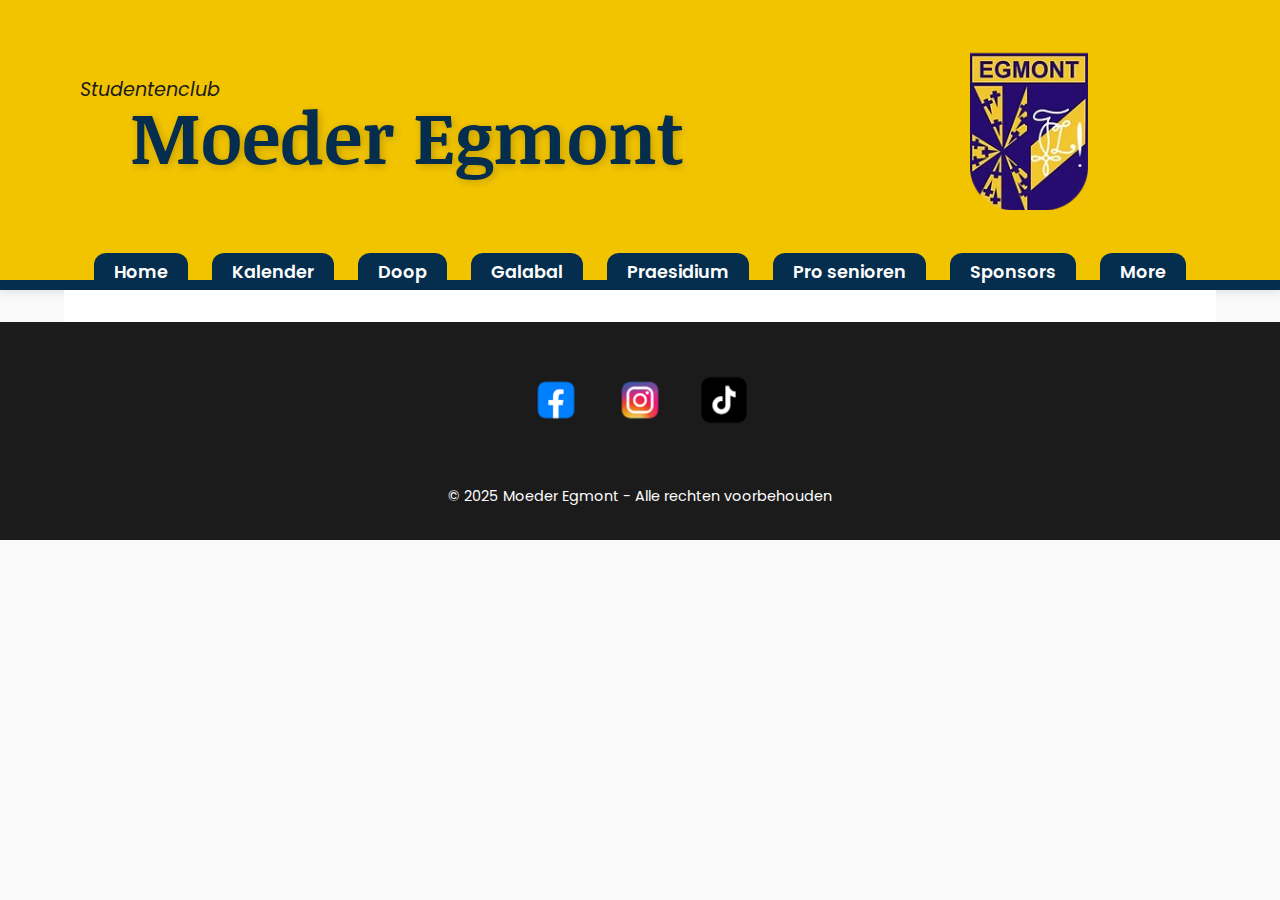
==== Clublied.html @ 8bd22968 "lil update" ====
<!DOCTYPE html>
<html lang="nl">
<head>
  <meta charset="UTF-8" />
  <meta name="viewport" content="width=device-width, initial-scale=1.0" />
  <title>Moeder Egmont - Kalender</title>
  <link rel="preconnect" href="https://fonts.googleapis.com">
  <link rel="preconnect" href="https://fonts.gstatic.com" crossorigin>
  <link href="https://fonts.googleapis.com/css2?family=Poppins:wght@400;600;700&display=swap" rel="stylesheet">
  <link rel="stylesheet" href="styles.css" />
  <link href="https://fonts.googleapis.com/css2?family=Noticia+Text&display=swap" rel="stylesheet">

</head>
<body>
    <header>
        <div class="container-nav">
          <div>
            <h1 class="studentenclub" class="studentenclub">Studentenclub</h1>
            <h1 class="moeder-egmont" class="Egmont">Moeder Egmont</h1>
          </div>
          <img src="./fotos/logo.avif" alt="Moeder Egmont logo" class="logo" />
        </div>
        <nav>
          <button id="menu-toggle">☰</button>
          <ul id="nav-list">
            <li><a href="index.html">Home</a></li>
            <li><a href="kalender.html">Kalender</a></li>
            <li><a href="doop.html">Doop</a></li>
            <li><a href="galabal.html">Galabal</a></li>
            <li><a href="praesidium.html">Praesidium</a></li>
            <li><a href="senioren.html">Pro senioren</a></li>
            <li><a href="sponsors.html">Sponsors</a></li>
            <li class="dropdown">
              <a href="#">More</a>
              <ul class="dropdown-menu">
                <li><a href="fotos.html">Foto's</a></li>
                <li><a href="Clublied.html">Clublied</a></li>
                <li><a href="Geschiedenis.html">Geschiedenis</a></li>
                <li><a href="Statuten.html">Statuten</a></li>
                <li><a href="confessions.html">Confessions</a></li>
                <li><a href="contact.html">Contact</a></li>
              </ul>
            </li>
          </ul>
        </nav>
      </header>

      <main class="container">

    </main>

    <footer>
        <section class="socials">
            <a href="https://www.facebook.com/moederegmont/?fref=ts" target="_blank" aria-label="Facebook"><img src="./fotos/facebook.webp" alt="Facebook" /></a>
            <a href="#" aria-label="Instagram" target="_blank"><img src="./fotos/instagram.webp" alt="Instagram" /></a>
            <a href="#" aria-label="TikTok" target="_blank"><img src="./fotos/tiktok.webp" alt="TikTok" /></a>
          </section>
        <div class="container">
          <p>&copy; 2025 Moeder Egmont - Alle rechten voorbehouden</p>
        </div>
      </footer>

  <script src="script.js"></script>
</body>
</html>
---- styles.css ----
/* Algemene instellingen */
* {
    box-sizing: border-box;
    margin: 0;
    padding: 0;
  }
  
  body {
    font-family: 'Poppins', sans-serif;
    line-height: 1.6;
    background-color: #f9f9f9;
    color: #222;
  }
  
  .container {
    width: 90%;
    max-width: 1200px;
    margin: 0 auto;
    padding: 1rem;
  }
  
  .container-nav {
    width: 90%;
    max-width: 1200px;
    margin: 0 auto;
    padding: 1rem;
  }
  
  /* Header styling */
  header {
    background-color: #f2c400;
    padding: 1.5rem 0; /* Ruimere padding voor meer ademruimte */
    top: 0;
    z-index: 1000;
    box-shadow: 0 2px 10px rgba(0, 0, 0, 0.1); /* Schaduw voor diepte */
    border-bottom: 10px solid rgb(4, 45, 78); /* Zwarte balk aan de onderkant */

  }
  
  header .container-nav {
    display: flex;
    align-items: center;
    justify-content: space-between;
    flex-wrap: wrap;
  }
  
  /* Logo styling */
  header .logo {
    height: 170px;
    order: 1; /* Logo rechts plaatsen */
    margin-left: 5%;
    margin-right: 10%;
  }
  
  /* Header tekst styling */
  header h1 {
    font-size: 2.5rem;
    font-weight: 700;
    color: #1b1b1b;
    text-align: left;
    flex-basis: 100%;
    margin: 0;
  }
  
  header .studentenclub {
    font-size: 1.2rem;
    font-weight: 400;
    font-style: italic;
    margin: 0;
    color: #1b1b1b;
  }
  
  header .moeder-egmont {
    font-family: 'Noticia Text', serif;
    font-size: 4.5rem; /* Iets kleinere fontgrootte voor evenwicht */
    font-weight: 700;
    margin: 0;
    padding-top: 0;
    margin-left: 50px;
    margin-top: -10px;
    color: rgb(4, 45, 78);
    text-shadow: 2px 2px 8px rgba(0, 0, 0, 0.2); /* Schaduw effect voor diepte */
    line-height: 1.1;
  }
  
  /* Navigatie styling */
  nav {
    width: 100%;
    margin-top: 2rem;
    margin-bottom: -30px;
  }
  
  #nav-list {
    list-style: none;
    display: flex;
    gap: 1.5rem;
    justify-content: center;
    font-size: 1.1rem; /* Grotere font voor de navigatie */
  }
  
  #menu-toggle {
    display: none;
  }
  
  #nav-list li a {
    text-decoration: none;
    color: white;
    font-weight: 600;
    transition: color 0.3s ease;
    background-color: rgb(4, 45, 78);
    padding-left: 20px;
    padding-right: 20px;
    padding-top: 7px;
    border-top-left-radius: 12px; /* Rounds the top left corner */
  border-top-right-radius: 12px; /* Rounds the top right corner */
    
  }
  
  #nav-list li a:hover {
    color: #f2c400;
    background-color: #0057a0;
    padding-left: 20px;
    padding-right: 20px;
    padding-top: 7px;
    padding-bottom: 5px;
    border-top-left-radius: 12px; /* Rounds the top left corner */
  border-top-right-radius: 12px; /* Rounds the top right corner */
  }

  /* Stijl voor het dropdown-menu */
.dropdown {
  position: relative;
}

.dropdown-menu {
  display: none;
  position: absolute;
  top: 100%;
  left: -10;
  box-shadow: 0 8px 16px rgba(0, 0, 0, 0.1);
  list-style: none;
  padding: 10px 0;
  margin-left: -50%;
}

.dropdown-menu li {
  padding: 8px;
  margin-left: 0;
}

.dropdown-menu li a {
  color: black;
  border-radius: 12px;
  padding: 5px;
}

.dropdown-menu li a:hover{
  border-radius: 12px;
  padding: 10px;
}

.dropdown:hover .dropdown-menu {
  display: flex;
  flex-direction: column;
  justify-content: center;
  text-align: center;
}
  
  /* Main content styling */
  main {
    padding: 2rem 0;
    background-color: #fff;
  }
  .welcome,
.foto {
  flex: 1; /* Zorgt ervoor dat de secties gelijkmatig worden verdeeld */
  margin: 1rem;
}
  
  .welcome h2 {
    font-size: 2rem;
    color: rgb(4, 45, 78);
    margin-bottom: 1rem;
  }
  
  .welcome p {
    margin-bottom: 1rem;
    font-size: 1rem;
    max-width: 800px;
  }
  
  .foto {
    margin: 2rem 0;
    text-align: center;
  }
  
  .group-photo {
    max-width: 100%;
    height: auto;
    border-radius: 12px;
    box-shadow: 0 2px 12px rgba(0, 0, 0, 0.1);
  }
  
  /* Socials styling */
  .socials {
    margin: 2rem 0;
    display: flex;
    justify-content: center;
    gap: 1.5rem;
  }
  
  .socials img {
    width: 60px;
    height: 60px;
    transition: transform 0.3s;
  }
  
  .socials img:hover {
    transform: scale(1.1);
  }
  
  /* Footer styling */
  footer {
    background-color: #1b1b1b;
    color: #fff;
    text-align: center;
    padding: 1rem 0;
    font-size: 0.9rem;
  }

  .semester {
    padding-left: 40%;
  }

  .datum_container{
    display: flex;
    justify-content: space-between;
  }
  .datum_nadoop{
    margin-right: 30%;
  }
  .doop_fotos{
    padding-top: 100px;
    display: flex;
    justify-content: space-evenly;
  }

  .doop_fotos img{
    height: 190px;
  }
  .doop_titel {
    color: rgb(4, 45, 78);
  }

  .doop_tekst {
    padding-top: 20px;
  }
  
  .galabal {
    display: flex;
    justify-content: center; /* Centers the image horizontally */
  }

  .galabal_tekst{
    display: flex;
    flex-direction: column;
    row-gap: 0;
    gap: 0;
    justify-content: center;
    text-align: center;
    font-size: 1.6rem;
    color: black;
  }
  .galabal_tekst a{
    color: black;
  }

  /* Maak een grid in de container */
.board-members {
  display: grid;
  grid-template-columns: repeat(3, 0.3fr); /* 3 kolommen */
  gap: 0px; /* Ruimte tussen de foto's */
  margin-top: 2rem;
}

/* Stijl voor elke bestuurslid */
.member {
  text-align: center;
}

/* De foto's van de bestuursleden */
.member-photo {
  width: 50%;
  height: auto;
  border-radius: 8px; /* Optioneel, voor afgeronde hoeken */
  box-shadow: 0 4px 10px rgba(0, 0, 0, 0.1); /* Optioneel, voor schaduw */
}

/* De info onder de foto */
.member-info {
  margin-bottom: 2rem;
}

h3 {
  font-size: 1.2rem;
  font-weight: 700;
  color: #0057a0; /* Maak de functie blauw */
}

.name {
  font-size: 1rem;
  font-weight: 600;
  color: #333; /* Naam in donkere kleur */
}

.nickname {
  font-size: 0.9rem;
  font-style: italic;
  color: #777; /* Iets lichtere kleur voor de bijnaam */
}

.history-grid {
display: flex;
flex-direction: column;
justify-content: center;
}

/* Voor elk item in de grid */
.history-item {
  display: grid;
  grid-template-columns: 1fr 1fr 1fr; /* Drie kolommen voor jaar, naam, clubnaam en foto */
  align-items: center;
  background-color: #f2f2f2;
  padding: 1rem;
  gap: 20%;
  border-radius: 8px;
  box-shadow: 0 2px 8px rgba(0, 0, 0, 0.1);
}

/* Zorg voor een nette lay-out van de jaar-, naam- en clubnaam kolommen */
.year {
  font-size: 1.1rem;
  font-weight: 600;
  color: #0057a0;
  text-align: center;
}

.name_pro {
  font-size: 1rem;
  font-weight: 500;
  color: #333;
  text-align: center;
}

.club-name_pro {
  font-size: 0.9rem;
  font-style: italic;
  color: #777;
  text-align: center;
}

.sponsor-logos {
  display: grid;
  grid-template-columns: repeat(auto-fill, minmax(200px, 1fr)); /* Create a responsive grid with minimum column width */
  gap: 1rem; /* Add some space between the logos */
  justify-items: center; /* Center the items within each grid cell */
}

.sponsor-logo img {
  max-width: 100%; /* Make sure images scale to the container */
  height: auto; /* Maintain aspect ratio */
  display: block; /* Remove any extra spacing around images */
  object-fit: contain; /* Ensure images are contained within their div */
  border-radius: 8px; /* Optional: add rounded corners to logos */
}






  /* Media queries voor mobiele apparaten */
  @media (max-width: 768px) {
    #nav-list {
      flex-direction: column;
      background: #f2c400;
      position: absolute;
      right: 0;
      top: 60px;
      width: 200px;
      display: none;
      padding: 1rem;
      box-shadow: 0 4px 12px rgba(0, 0, 0, 0.2);
    }
  
    #nav-list.show {
      display: flex;
    }
  
    #menu-toggle {
      display: block;
    }
  
    header .logo {
      margin-left: 0; /* Logo goed centreren bij kleine schermen */
      margin-right: 0;
      height: 100px; /* Kleinere logo bij kleine schermen */
    }
  
    header h1 {
      font-size: 2rem; /* Kleinere header tekst bij mobiel */
    }
  }
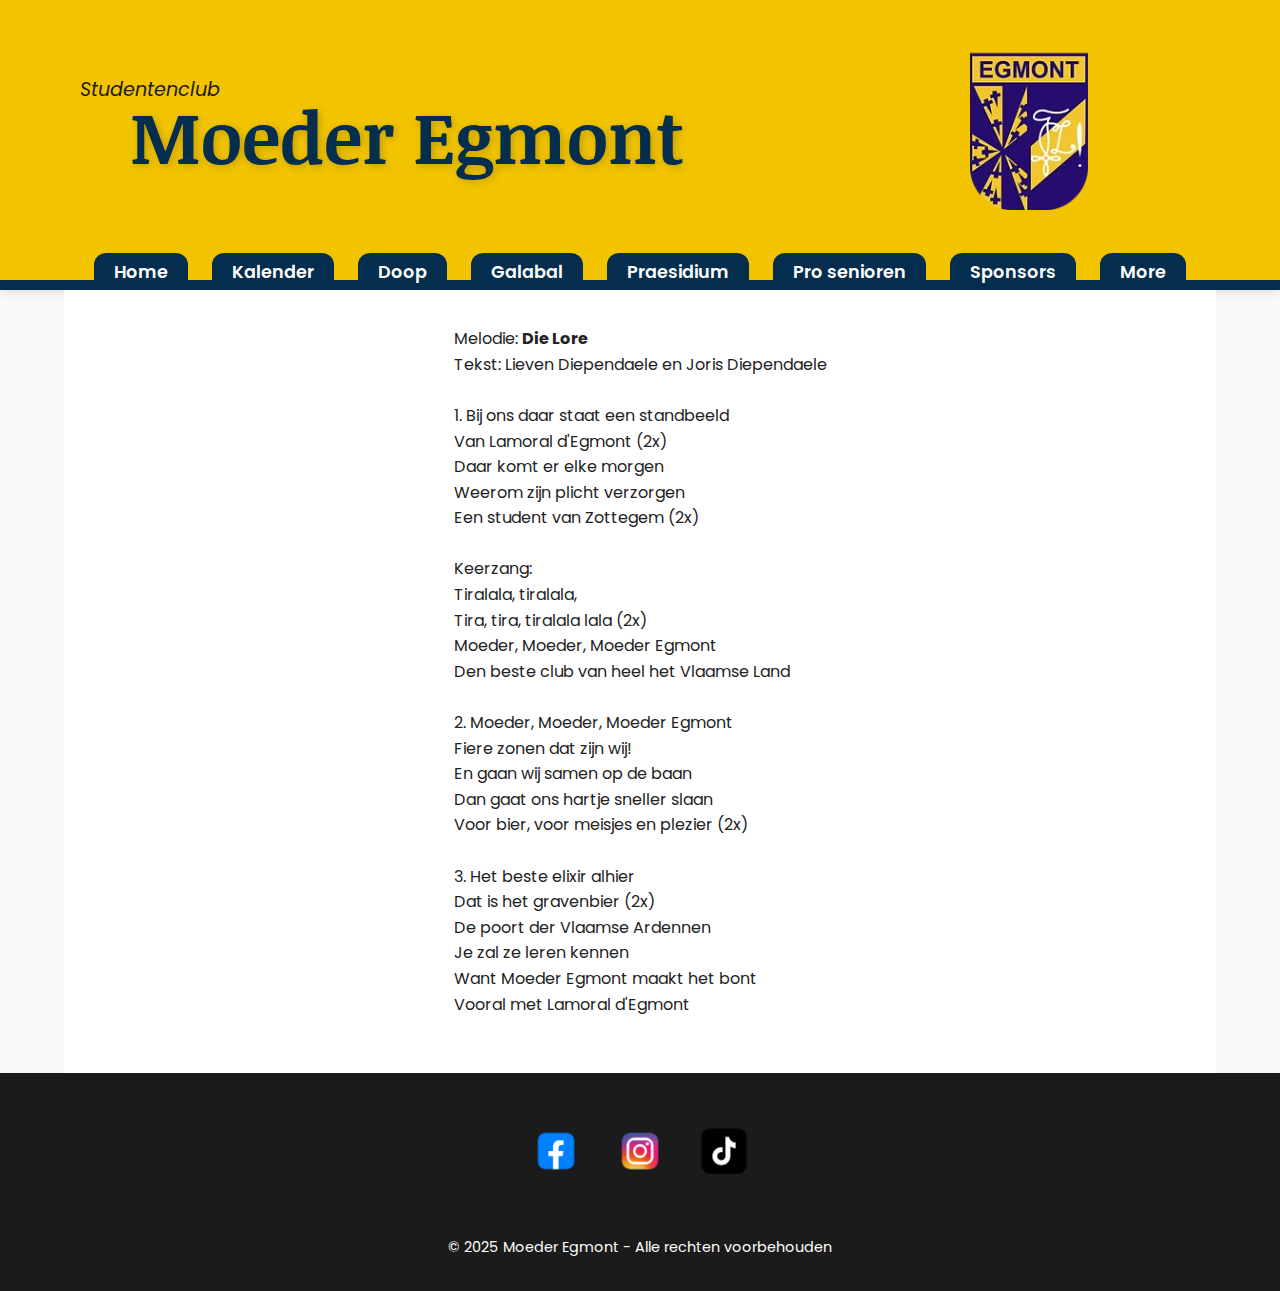
==== commit 596f6ac6: "mobile fix" ====
--- a/Clublied.html
+++ b/Clublied.html
@@ -15,13 +15,15 @@
     <header>
         <div class="container-nav">
           <div>
-            <h1 class="studentenclub" class="studentenclub">Studentenclub</h1>
-            <h1 class="moeder-egmont" class="Egmont">Moeder Egmont</h1>
+            <h1 class="studentenclub">Studentenclub</h1>
+            <h1 class="moeder-egmont">Moeder Egmont</h1>
           </div>
           <img src="./fotos/logo.avif" alt="Moeder Egmont logo" class="logo" />
         </div>
+      
         <nav>
-          <button id="menu-toggle">☰</button>
+          <input type="checkbox" id="menu-toggle" />
+          <label for="menu-toggle" class="hamburger">☰</label>
           <ul id="nav-list">
             <li><a href="index.html">Home</a></li>
             <li><a href="kalender.html">Kalender</a></li>
@@ -46,6 +48,41 @@
       </header>
 
       <main class="container">
+        <section class="liedtekst">
+            <p>Melodie: <strong>Die Lore</strong></p>
+            <p>Tekst: Lieven Diependaele en Joris Diependaele</p><br>
+
+            <p>1. Bij ons daar staat een standbeeld <br>
+                Van Lamoral d'Egmont (2x) <br>
+                Daar komt er elke morgen <br>
+                Weerom zijn plicht verzorgen <br>
+                Een student van Zottegem (2x) <br>
+                <br>
+                Keerzang: <br>
+                Tiralala, tiralala, <br>
+                Tira, tira, tiralala lala (2x) <br>
+                Moeder, Moeder, Moeder Egmont <br>
+                Den beste club van heel het Vlaamse Land</p>
+                <br>
+
+                <p>
+                2. Moeder, Moeder, Moeder Egmont <br>
+                Fiere zonen dat zijn wij! <br>
+                En gaan wij samen op de baan <br>
+                Dan gaat ons hartje sneller slaan <br>
+                Voor bier, voor meisjes en plezier (2x) <br>
+                </p>
+                <br>
+
+                <p>
+                3. Het beste elixir alhier <br>
+                Dat is het gravenbier (2x) <br>
+                De poort der Vlaamse Ardennen <br>
+                Je zal ze leren kennen <br>
+                Want Moeder Egmont maakt het bont <br>
+                Vooral met Lamoral d'Egmont <br>
+                </p>
+        </section>
 
     </main>
 
--- a/styles.css
+++ b/styles.css
@@ -145,7 +145,7 @@
 
 .dropdown-menu li {
   padding: 8px;
-  margin-left: 0;
+  margin-left: 0px;
 }
 
 .dropdown-menu li a {
@@ -375,40 +375,177 @@
 }
 
 
-
-
-
-
-  /* Media queries voor mobiele apparaten */
-  @media (max-width: 768px) {
-    #nav-list {
-      flex-direction: column;
-      background: #f2c400;
-      position: absolute;
-      right: 0;
-      top: 60px;
-      width: 200px;
-      display: none;
-      padding: 1rem;
-      box-shadow: 0 4px 12px rgba(0, 0, 0, 0.2);
-    }
-  
-    #nav-list.show {
-      display: flex;
-    }
-  
-    #menu-toggle {
-      display: block;
-    }
-  
-    header .logo {
-      margin-left: 0; /* Logo goed centreren bij kleine schermen */
-      margin-right: 0;
-      height: 100px; /* Kleinere logo bij kleine schermen */
-    }
-  
-    header h1 {
-      font-size: 2rem; /* Kleinere header tekst bij mobiel */
-    }
-  }
-  +.liedtekst {
+  padding-top: 20px;
+  padding-bottom: 40px;
+  display: flex;
+  flex-direction: column;
+  justify-content: center;
+  justify-self: center;
+}
+
+.geschiedenis-tekst1 {
+  display: flex;
+  padding-top: 20px;
+  
+}
+
+.geschiedenis-tekst1 img{
+  padding: 50px;
+}
+.statutentekst p{
+  font-weight: bolder;
+  font-style: oblique;
+}
+
+.tabbed {
+  padding-left: 50px;
+}
+
+.statutentekst{
+  width: 50%;
+  font-size: small;
+}
+.statutentekst h1{
+  font-size: 2rem;
+}
+
+.hamburger {
+  display: none;
+  font-size: 2rem;
+  cursor: pointer;
+  padding: 10px 15px;
+  background-color: rgb(4, 45, 78);
+  color: white;
+  border-radius: 8px;
+  margin: 1rem auto;
+  text-align: center;
+  width: fit-content;
+}
+
+
+
+
+@media (max-width: 768px) {
+
+  .hamburger {
+    display: block;
+  }
+
+  #nav-list {
+    display: none;
+    flex-direction: column;
+    align-items: center;
+    gap: 1rem;
+    background-color: rgb(4, 45, 78);
+    padding: 1rem 0;
+    border-radius: 0 0 12px 12px;
+  }
+  /* Fix dropdown styling op mobiel */
+  .dropdown:hover .dropdown-menu {
+    position: relative;
+  }
+
+  /* Wanneer menu open is (checkbox checked) */
+  #menu-toggle:checked + .hamburger + #nav-list {
+    display: flex;
+  }
+
+  /* Fix dropdown styling op mobiel */
+  .dropdown:hover .dropdown-menu {
+    position: relative;
+  }
+
+  header .container-nav {
+    flex-direction: column;
+    align-items: center;
+    text-align: center;
+  }
+
+  header .logo {
+    height: 120px;
+    margin: 0;
+    order: 0;
+  }
+
+  header .moeder-egmont {
+    font-size: 3rem;
+    margin-left: 0;
+  }
+
+  #nav-list {
+    flex-direction: column;
+    gap: 0.5rem;
+    padding: 1rem 0;
+  }
+
+  .welcome,
+  .foto {
+    flex: 1 1 100%;
+    margin: 1rem 0;
+    text-align: center;
+  }
+
+  .doop_fotos {
+    flex-direction: column;
+    align-items: center;
+    padding-top: 50px;
+    gap: 1rem;
+  }
+
+  .doop_fotos img {
+    width: 80%;
+    height: auto;
+  }
+
+  .galabal_tekst {
+    font-size: 1.2rem;
+    padding: 1rem;
+  }
+
+  .board-members {
+    grid-template-columns: 1fr;
+  }
+
+  .history-item {
+    grid-template-columns: 1fr;
+    gap: 0.5rem;
+    text-align: center;
+  }
+
+  .datum_container {
+    flex-direction: column;
+    align-items: flex-start;
+    gap: 0.5rem;
+  }
+
+  .datum_nadoop,
+  .semester {
+    margin: 0;
+    padding: 0;
+  }
+
+  .sponsor-logos {
+    grid-template-columns: 1fr;
+  }
+
+  .geschiedenis-tekst1 {
+    flex-direction: column;
+    padding: 1rem;
+  }
+
+  .geschiedenis-tekst1 img {
+    width: 100%;
+    height: auto;
+    padding: 1rem 0;
+  }
+
+  .statutentekst {
+    width: 100%;
+    padding: 0 1rem;
+  }
+
+  .tabbed {
+    padding-left: 1rem;
+  }
+}
